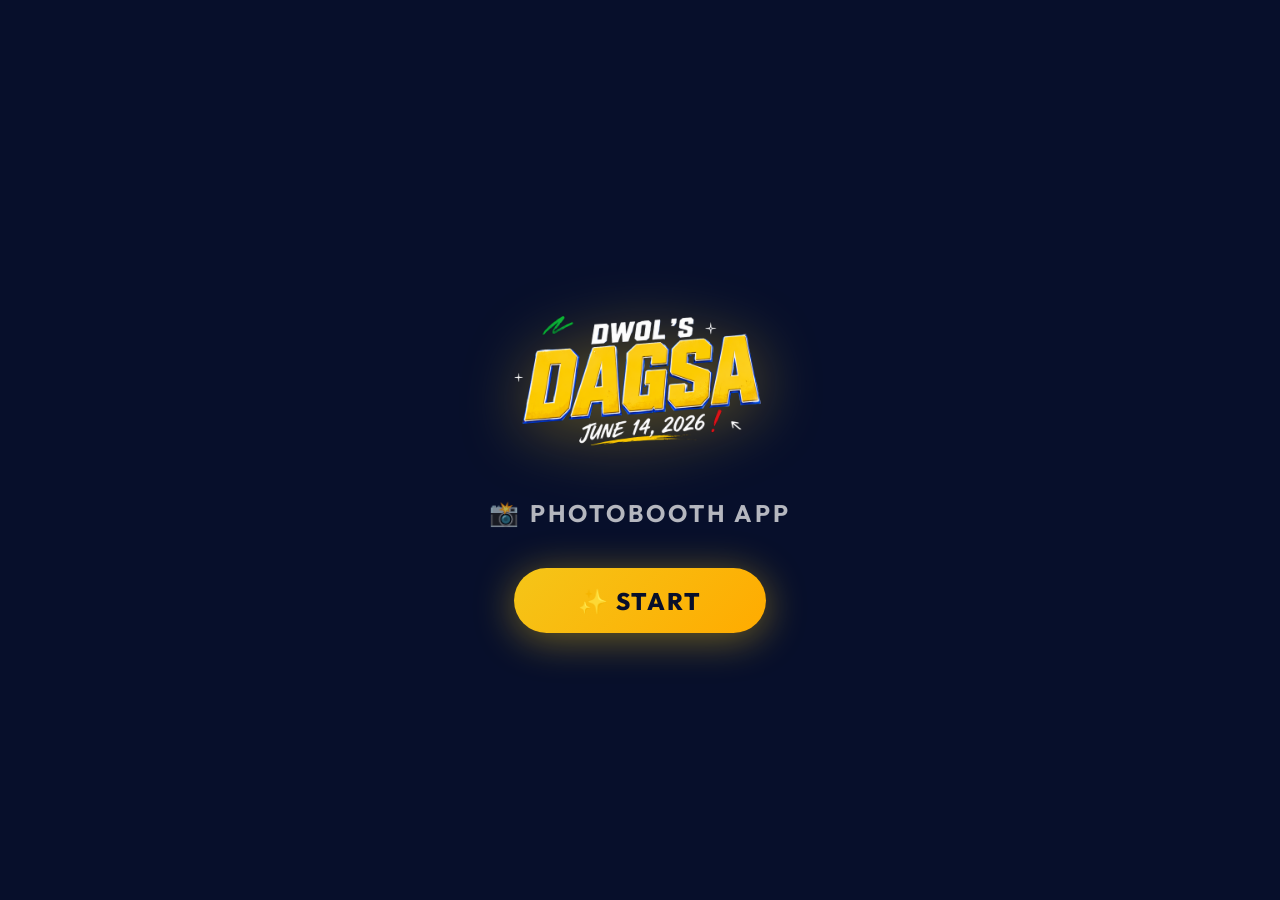
==== photobooth.html @ e31fb782 "Initial commit: DAGSA 2026 website + photobooth app" ====
<!DOCTYPE html>
<html lang="en">
<head>
  <meta charset="UTF-8" />
  <meta name="viewport" content="width=device-width, initial-scale=1.0, user-scalable=no" />
  <title>DAGSA Photobooth — DWOL's DAGSA 2026</title>
  <meta name="description" content="DAGSA Photobooth App — Capture your DAGSA 2026 memories!" />
  <link rel="preconnect" href="https://fonts.googleapis.com" />
  <link rel="preconnect" href="https://fonts.gstatic.com" crossorigin />
  <link href="https://fonts.googleapis.com/css2?family=Outfit:wght@400;600;700;800;900&family=Inter:wght@400;500;600&display=swap" rel="stylesheet" />
  <style>
    /* ==================== RESET & BASE ==================== */
    *, *::before, *::after { box-sizing: border-box; margin: 0; padding: 0; }

    :root {
      --navy:    #070f2b;
      --blue:    #1340c4;
      --gold:    #f5c518;
      --red:     #e63946;
      --green:   #22c55e;
      --white:   #ffffff;
      --glass:   rgba(255,255,255,0.08);
      --glass-border: rgba(255,255,255,0.15);
    }

    html, body {
      width: 100%; height: 100%;
      overflow: hidden;
      font-family: 'Outfit', sans-serif;
      background: var(--navy);
      color: var(--white);
      touch-action: manipulation;
    }

    /* ==================== SCREENS ==================== */
    .screen {
      position: fixed;
      inset: 0;
      display: flex;
      flex-direction: column;
      align-items: center;
      justify-content: center;
      padding: 2rem;
      opacity: 0;
      pointer-events: none;
      transform: scale(0.96);
      transition: opacity 0.45s cubic-bezier(.4,0,.2,1), transform 0.45s cubic-bezier(.4,0,.2,1);
      z-index: 1;
      background: var(--navy);
      overflow: hidden;
    }
    .screen.active {
      opacity: 1;
      pointer-events: all;
      transform: scale(1);
      z-index: 2;
    }

    /* ==================== PARTICLE BG ==================== */
    .bg-particles {
      position: absolute;
      inset: 0;
      overflow: hidden;
      pointer-events: none;
      z-index: 0;
    }
    .particle {
      position: absolute;
      border-radius: 50%;
      opacity: 0.18;
      animation: drift linear infinite;
    }
    @keyframes drift {
      0%   { transform: translateY(110vh) scale(0.8); opacity: 0; }
      10%  { opacity: 0.18; }
      90%  { opacity: 0.18; }
      100% { transform: translateY(-10vh) scale(1.1); opacity: 0; }
    }

    /* ==================== SCREEN CONTENT WRAPPER ==================== */
    .screen-inner {
      position: relative;
      z-index: 1;
      display: flex;
      flex-direction: column;
      align-items: center;
      justify-content: center;
      width: 100%;
      max-width: 700px;
      text-align: center;
    }

    /* ==================== LOGO ==================== */
    .logo-img {
      width: clamp(220px, 55vw, 400px);
      filter: drop-shadow(0 8px 32px rgba(245,197,24,0.4));
      animation: float-logo 4s ease-in-out infinite;
    }
    @keyframes float-logo {
      0%, 100% { transform: translateY(0); }
      50%       { transform: translateY(-12px); }
    }

    /* ==================== TITLES ==================== */
    .screen-label {
      font-size: clamp(0.65rem, 1.5vw, 0.85rem);
      font-weight: 700;
      letter-spacing: 0.2em;
      color: var(--gold);
      text-transform: uppercase;
      margin-bottom: 0.5rem;
    }
    .screen-title {
      font-size: clamp(1.6rem, 5vw, 2.8rem);
      font-weight: 900;
      line-height: 1.1;
      margin-bottom: 0.5rem;
    }
    .screen-sub {
      font-size: clamp(0.9rem, 2vw, 1.1rem);
      color: rgba(255,255,255,0.6);
      margin-bottom: 2rem;
      max-width: 500px;
    }

    /* ==================== BUTTONS ==================== */
    .btn {
      display: inline-flex;
      align-items: center;
      justify-content: center;
      gap: 0.5rem;
      border: none;
      border-radius: 999px;
      cursor: pointer;
      font-family: 'Outfit', sans-serif;
      font-weight: 800;
      text-transform: uppercase;
      letter-spacing: 0.08em;
      transition: transform 0.18s, box-shadow 0.18s, filter 0.18s;
      user-select: none;
    }
    .btn:active { transform: scale(0.94); }

    .btn-primary {
      background: linear-gradient(135deg, var(--gold), #ffab00);
      color: var(--navy);
      font-size: clamp(1.1rem, 3vw, 1.5rem);
      padding: clamp(0.9rem, 2.5vw, 1.1rem) clamp(2.5rem, 7vw, 4rem);
      box-shadow: 0 6px 40px rgba(245,197,24,0.45);
    }
    .btn-primary:hover { filter: brightness(1.1); transform: scale(1.04); }

    .btn-secondary {
      background: var(--glass);
      border: 2px solid var(--glass-border);
      color: var(--white);
      font-size: clamp(0.95rem, 2.5vw, 1.2rem);
      padding: clamp(0.7rem, 2vw, 0.95rem) clamp(1.8rem, 5vw, 3rem);
      backdrop-filter: blur(12px);
    }
    .btn-secondary:hover { background: rgba(255,255,255,0.14); }

    .btn-danger {
      background: linear-gradient(135deg, var(--red), #b91c1c);
      color: var(--white);
      font-size: clamp(0.95rem, 2.5vw, 1.2rem);
      padding: clamp(0.7rem, 2vw, 0.95rem) clamp(1.8rem, 5vw, 3rem);
      box-shadow: 0 4px 24px rgba(230,57,70,0.35);
    }
    .btn-success {
      background: linear-gradient(135deg, var(--green), #15803d);
      color: var(--white);
      font-size: clamp(0.95rem, 2.5vw, 1.2rem);
      padding: clamp(0.7rem, 2vw, 0.95rem) clamp(1.8rem, 5vw, 3rem);
      box-shadow: 0 4px 24px rgba(34,197,94,0.35);
    }

    .btn-row {
      display: flex;
      gap: 1rem;
      flex-wrap: wrap;
      justify-content: center;
      width: 100%;
    }

    /* ==================== SCREEN: WELCOME ==================== */
    #screen-welcome .app-title {
      font-size: clamp(1rem, 3vw, 1.5rem);
      font-weight: 700;
      color: rgba(255,255,255,0.7);
      letter-spacing: 0.12em;
      margin-top: 0.4rem;
      margin-bottom: 2.5rem;
      text-transform: uppercase;
    }

    /* ==================== SCREEN: SELECT LAYOUT ==================== */
    .layout-card {
      background: var(--glass);
      border: 2px solid var(--glass-border);
      border-radius: 20px;
      padding: 1.5rem;
      backdrop-filter: blur(16px);
      cursor: pointer;
      transition: border-color 0.2s, transform 0.2s, box-shadow 0.2s;
      display: flex;
      flex-direction: column;
      align-items: center;
      gap: 0.75rem;
      min-width: 160px;
    }
    .layout-card:hover, .layout-card.selected {
      border-color: var(--gold);
      box-shadow: 0 0 0 3px rgba(245,197,24,0.25), 0 8px 32px rgba(245,197,24,0.2);
      transform: scale(1.03);
    }
    .layout-card.selected { background: rgba(245,197,24,0.1); }
    .layout-preview {
      width: 80px;
      border-radius: 8px;
      box-shadow: 0 4px 16px rgba(0,0,0,0.4);
    }
    .layout-name {
      font-size: 0.9rem;
      font-weight: 700;
      color: var(--gold);
      letter-spacing: 0.05em;
    }
    .layout-check {
      width: 28px; height: 28px;
      border-radius: 50%;
      background: var(--gold);
      color: var(--navy);
      font-size: 1rem;
      display: flex;
      align-items: center;
      justify-content: center;
      font-weight: 900;
      opacity: 0;
      transform: scale(0.5);
      transition: opacity 0.2s, transform 0.2s;
    }
    .layout-card.selected .layout-check { opacity: 1; transform: scale(1); }

    /* ==================== SCREEN: SELECT COUNTDOWN ==================== */
    .countdown-options {
      display: flex;
      gap: 1.2rem;
      flex-wrap: wrap;
      justify-content: center;
      margin-bottom: 2.5rem;
    }
    .countdown-btn {
      width: clamp(90px, 20vw, 130px);
      height: clamp(90px, 20vw, 130px);
      border-radius: 20px;
      background: var(--glass);
      border: 2px solid var(--glass-border);
      color: var(--white);
      font-family: 'Outfit', sans-serif;
      font-size: clamp(1.8rem, 5vw, 2.8rem);
      font-weight: 900;
      cursor: pointer;
      display: flex;
      flex-direction: column;
      align-items: center;
      justify-content: center;
      gap: 0.15rem;
      transition: border-color 0.2s, transform 0.2s, box-shadow 0.2s, background 0.2s;
      backdrop-filter: blur(12px);
    }
    .countdown-btn span.secs-label {
      font-size: clamp(0.55rem, 1.5vw, 0.75rem);
      font-weight: 600;
      letter-spacing: 0.1em;
      color: rgba(255,255,255,0.5);
      text-transform: uppercase;
    }
    .countdown-btn:hover, .countdown-btn.selected {
      border-color: var(--gold);
      background: rgba(245,197,24,0.12);
      box-shadow: 0 0 0 3px rgba(245,197,24,0.2);
      transform: scale(1.07);
      color: var(--gold);
    }
    .countdown-btn.selected span.secs-label { color: rgba(245,197,24,0.7); }

    /* ==================== SCREEN: TAKE PHOTOS ==================== */
    #screen-camera {
      padding: 1rem;
      background: #000;
    }
    .camera-wrap {
      position: relative;
      width: 100%;
      max-width: 600px;
      aspect-ratio: 3 / 4;
      border-radius: 24px;
      overflow: hidden;
      background: #111;
      box-shadow: 0 8px 60px rgba(0,0,0,0.8);
      border: 3px solid rgba(255,255,255,0.08);
      flex-shrink: 0;
    }
    #camera-video {
      width: 100%;
      height: 100%;
      object-fit: cover;
      transform: scaleX(-1); /* mirror front cam */
      display: block;
    }

    /* Countdown overlay */
    .countdown-overlay {
      position: absolute;
      inset: 0;
      display: flex;
      flex-direction: column;
      align-items: center;
      justify-content: center;
      background: rgba(0,0,0,0.45);
      z-index: 5;
      pointer-events: none;
    }
    .countdown-number {
      font-size: clamp(5rem, 18vw, 10rem);
      font-weight: 900;
      color: var(--white);
      text-shadow: 0 0 40px rgba(245,197,24,0.9), 0 4px 20px rgba(0,0,0,0.8);
      animation: countdown-pop 0.4s cubic-bezier(.4,0,.2,1);
      line-height: 1;
    }
    @keyframes countdown-pop {
      0%  { transform: scale(1.5); opacity: 0; }
      50% { opacity: 1; }
      100%{ transform: scale(1); }
    }
    .countdown-msg {
      font-size: clamp(0.9rem, 2.5vw, 1.2rem);
      font-weight: 700;
      color: var(--gold);
      letter-spacing: 0.12em;
      text-transform: uppercase;
      margin-top: 0.5rem;
      text-shadow: 0 2px 8px rgba(0,0,0,0.6);
    }

    /* Flash effect */
    .camera-flash {
      position: absolute;
      inset: 0;
      background: white;
      opacity: 0;
      z-index: 10;
      pointer-events: none;
      transition: opacity 0.08s;
    }
    .camera-flash.flash-on { opacity: 1; }

    /* Photo strip progress dots */
    .photo-progress {
      display: flex;
      gap: 0.8rem;
      margin-top: 1rem;
      justify-content: center;
    }
    .photo-dot {
      width: 44px; height: 44px;
      border-radius: 10px;
      border: 2px dashed rgba(255,255,255,0.25);
      overflow: hidden;
      background: rgba(255,255,255,0.05);
      transition: border-color 0.3s;
      flex-shrink: 0;
    }
    .photo-dot.taken {
      border-color: var(--gold);
      border-style: solid;
      box-shadow: 0 0 12px rgba(245,197,24,0.4);
    }
    .photo-dot img { width: 100%; height: 100%; object-fit: cover; display: block; }

    .camera-status {
      font-size: clamp(0.85rem, 2vw, 1rem);
      font-weight: 600;
      color: rgba(255,255,255,0.7);
      margin-top: 0.75rem;
      letter-spacing: 0.05em;
      min-height: 1.5em;
    }

    /* ==================== SCREEN: CHECK PHOTOS ==================== */
    .check-layout {
      display: flex;
      align-items: center;
      justify-content: center;
      gap: 2rem;
      width: 100%;
      max-width: 900px;
    }
    .photostrip-preview-wrap {
      flex-shrink: 0;
      position: relative;
    }
    .photostrip-preview {
      height: clamp(320px, 65vh, 520px);
      border-radius: 16px;
      box-shadow: 0 12px 60px rgba(0,0,0,0.7);
      display: block;
    }
    #canvas-composite {
      display: none;
    }

    .check-actions {
      display: flex;
      flex-direction: column;
      align-items: center;
      gap: 1.2rem;
      min-width: 180px;
    }
    .check-label {
      font-size: clamp(1rem, 2.5vw, 1.3rem);
      font-weight: 800;
      letter-spacing: 0.06em;
    }
    .check-sublabel {
      font-size: clamp(0.75rem, 1.8vw, 0.9rem);
      color: rgba(255,255,255,0.5);
      text-align: center;
    }

    /* ==================== SCREEN: THANK YOU ==================== */
    .thankyou-icon {
      font-size: clamp(3rem, 10vw, 5.5rem);
      animation: heartbeat 1.4s ease-in-out infinite;
      margin-bottom: 0.5rem;
    }
    @keyframes heartbeat {
      0%, 100% { transform: scale(1); }
      14%       { transform: scale(1.15); }
      28%       { transform: scale(1); }
      42%       { transform: scale(1.1); }
      56%       { transform: scale(1); }
    }
    .countdown-bar {
      width: 200px;
      height: 6px;
      background: rgba(255,255,255,0.15);
      border-radius: 99px;
      overflow: hidden;
      margin-top: 1.5rem;
    }
    .countdown-bar-fill {
      height: 100%;
      background: var(--gold);
      border-radius: 99px;
      transition: width linear;
    }
    .return-note {
      font-size: clamp(0.75rem, 1.8vw, 0.9rem);
      color: rgba(255,255,255,0.4);
      margin-top: 0.5rem;
    }

    /* ==================== GLASSMORPHIC CARD ==================== */
    .glass-card {
      background: rgba(255,255,255,0.06);
      border: 1px solid var(--glass-border);
      border-radius: 24px;
      padding: clamp(1.5rem, 4vw, 2.5rem);
      backdrop-filter: blur(20px);
      box-shadow: 0 8px 40px rgba(0,0,0,0.4);
      width: 100%;
      max-width: 540px;
    }

    /* ==================== DECORATIVE LINES ==================== */
    .deco-line {
      width: 60px; height: 3px;
      background: linear-gradient(90deg, var(--gold), transparent);
      border-radius: 2px;
      margin: 0.5rem auto 1.5rem;
    }

    /* ==================== RESPONSIVE ==================== */
    @media (max-width: 600px) {
      .check-layout { flex-direction: column; gap: 1.2rem; }
      .check-actions { flex-direction: row; flex-wrap: wrap; min-width: unset; }
      .photostrip-preview { height: clamp(260px, 55vh, 380px); }
    }
  </style>
</head>
<body>

<!-- ======================================================
     PARTICLES BACKGROUND
====================================================== -->
<div class="bg-particles" id="bg-particles"></div>

<!-- ======================================================
     SCREEN 1: WELCOME
====================================================== -->
<section class="screen active" id="screen-welcome">
  <div class="screen-inner">
    <img src="ASSETS/15.png" alt="DWOL's DAGSA June 14, 2026" class="logo-img" />
    <p class="app-title">📸 Photobooth App</p>
    <button class="btn btn-primary" id="btn-start" onclick="goTo('screen-layout')">
      ✨ START
    </button>
  </div>
</section>

<!-- ======================================================
     SCREEN 2: SELECT LAYOUT
====================================================== -->
<section class="screen" id="screen-layout">
  <div class="screen-inner">
    <div class="screen-label">Step 1 of 3</div>
    <h1 class="screen-title">Select Layout</h1>
    <div class="deco-line"></div>
    <div style="display:flex; gap:1.5rem; flex-wrap:wrap; justify-content:center; margin-bottom:2.5rem;">
      <div class="layout-card selected" id="layout-card-1" onclick="selectLayout(1)">
        <img class="layout-preview" src="FOR PHOTOSHOOT/Dagsa June 2026 Photobooth Photostrip.png" alt="DAGSA Photostrip" />
        <div class="layout-name">DAGSA Photostrip</div>
        <div class="layout-check">✓</div>
      </div>
    </div>
    <button class="btn btn-primary" onclick="goTo('screen-countdown')">Continue →</button>
  </div>
</section>

<!-- ======================================================
     SCREEN 3: SELECT COUNTDOWN DURATION
====================================================== -->
<section class="screen" id="screen-countdown">
  <div class="screen-inner">
    <div class="screen-label">Step 2 of 3</div>
    <h1 class="screen-title">Choose Countdown</h1>
    <div class="deco-line"></div>
    <p class="screen-sub">How many seconds before each shot?</p>
    <div class="countdown-options">
      <button class="countdown-btn" id="cd-3" onclick="selectCountdown(3)">
        3 <span class="secs-label">secs</span>
      </button>
      <button class="countdown-btn selected" id="cd-5" onclick="selectCountdown(5)">
        5 <span class="secs-label">secs</span>
      </button>
      <button class="countdown-btn" id="cd-10" onclick="selectCountdown(10)">
        10 <span class="secs-label">secs</span>
      </button>
    </div>
    <div class="btn-row">
      <button class="btn btn-secondary" onclick="goTo('screen-layout')">← Back</button>
      <button class="btn btn-primary" onclick="startCamera()">📷 Ready!</button>
    </div>
  </div>
</section>

<!-- ======================================================
     SCREEN 4: TAKE PHOTOS
====================================================== -->
<section class="screen" id="screen-camera">
  <div style="position:relative; z-index:1; display:flex; flex-direction:column; align-items:center; width:100%; max-width:600px;">
    <div class="camera-wrap">
      <video id="camera-video" autoplay playsinline muted></video>
      <!-- Countdown overlay (hidden initially) -->
      <div class="countdown-overlay" id="countdown-overlay" style="display:none;">
        <div class="countdown-number" id="countdown-number">3</div>
        <div class="countdown-msg" id="countdown-msg">Get ready!</div>
      </div>
      <!-- Flash -->
      <div class="camera-flash" id="camera-flash"></div>
    </div>

    <!-- Captured photo dots -->
    <div class="photo-progress">
      <div class="photo-dot" id="dot-1"></div>
      <div class="photo-dot" id="dot-2"></div>
      <div class="photo-dot" id="dot-3"></div>
    </div>
    <div class="camera-status" id="camera-status">Getting ready…</div>
  </div>
</section>

<!-- ======================================================
     SCREEN 5: CHECK PHOTOS
====================================================== -->
<section class="screen" id="screen-check">
  <div class="screen-inner" style="max-width:900px;">
    <div class="screen-label">Almost there!</div>
    <h1 class="screen-title">Your Photostrip</h1>
    <div class="deco-line"></div>

    <div class="check-layout">
      <div class="photostrip-preview-wrap">
        <!-- The final composited image is shown here -->
        <img id="photostrip-result" class="photostrip-preview" alt="Your DAGSA Photostrip" src="" />
      </div>
      <div class="check-actions">
        <div>
          <div class="check-label">Looks good?</div>
          <div class="check-sublabel">Download or retake your photos.</div>
        </div>
        <button class="btn btn-success" id="btn-confirm" onclick="confirmPhotos()">
          ✅ Download &amp; Confirm
        </button>
        <button class="btn btn-danger" id="btn-retake" onclick="retakePhotos()">
          🔄 Retake
        </button>
        <button class="btn btn-secondary" onclick="goTo('screen-countdown')">
          ← Settings
        </button>
      </div>
    </div>
  </div>
  <!-- Hidden canvas for compositing -->
  <canvas id="canvas-composite"></canvas>
</section>

<!-- ======================================================
     SCREEN 6: THANK YOU
====================================================== -->
<section class="screen" id="screen-thankyou">
  <div class="screen-inner">
    <div class="thankyou-icon">💛</div>
    <div class="screen-label">All done!</div>
    <h1 class="screen-title">Thank You!</h1>
    <div class="deco-line"></div>
    <p class="screen-sub">
      Your DAGSA photostrip has been saved.<br />
      God bless you &amp; see you next time! 🙌
    </p>
    <img src="ASSETS/14.png" alt="DWOL's DAGSA" style="width:clamp(140px,35vw,240px); opacity:0.85; margin-bottom:1.5rem;" />
    <div class="countdown-bar">
      <div class="countdown-bar-fill" id="return-bar" style="width:100%;"></div>
    </div>
    <p class="return-note">Returning to start in <span id="return-seconds">5</span> seconds…</p>
  </div>
</section>

<!-- Hidden capture canvas (never shown) -->
<canvas id="canvas-capture" style="display:none;"></canvas>

<script>
/* ============================================================
   STATE
============================================================ */
let selectedCountdown = 5;
let capturedPhotos    = []; // array of ImageData/dataURLs from webcam
let stream            = null;
let photoSequenceRunning = false;

/* ============================================================
   PARTICLES
============================================================ */
(function spawnParticles() {
  const container = document.getElementById('bg-particles');
  const colors = ['#f5c518','#1340c4','#e63946','#22c55e','#ffffff'];
  for (let i = 0; i < 22; i++) {
    const p = document.createElement('div');
    p.className = 'particle';
    const size = 8 + Math.random() * 24;
    p.style.cssText = `
      width:${size}px; height:${size}px;
      left:${Math.random()*100}%;
      background:${colors[Math.floor(Math.random()*colors.length)]};
      animation-duration:${8+Math.random()*14}s;
      animation-delay:-${Math.random()*14}s;
    `;
    container.appendChild(p);
  }
})();

/* ============================================================
   NAVIGATION
============================================================ */
function goTo(screenId) {
  document.querySelectorAll('.screen').forEach(s => s.classList.remove('active'));
  document.getElementById(screenId).classList.add('active');
}

/* ============================================================
   SCREEN 2: LAYOUT SELECTION
============================================================ */
function selectLayout(id) {
  document.querySelectorAll('.layout-card').forEach(c => c.classList.remove('selected'));
  document.getElementById('layout-card-' + id).classList.add('selected');
}

/* ============================================================
   SCREEN 3: COUNTDOWN SELECTION
============================================================ */
function selectCountdown(secs) {
  selectedCountdown = secs;
  document.querySelectorAll('.countdown-btn').forEach(b => b.classList.remove('selected'));
  document.getElementById('cd-' + secs).classList.add('selected');
}

/* ============================================================
   SCREEN 4: CAMERA
============================================================ */
async function startCamera() {
  goTo('screen-camera');
  capturedPhotos = [];
  resetDots();
  document.getElementById('camera-status').textContent = 'Starting camera…';

  try {
    // Stop existing stream
    if (stream) { stream.getTracks().forEach(t => t.stop()); }

    stream = await navigator.mediaDevices.getUserMedia({
      video: { facingMode: 'user', width: { ideal: 1280 }, height: { ideal: 960 } },
      audio: false
    });

    const video = document.getElementById('camera-video');
    video.srcObject = stream;
    await video.play();

    // Give camera a moment to warm up
    setTimeout(() => {
      document.getElementById('camera-status').textContent = 'Camera ready! Starting photo sequence…';
      setTimeout(() => runPhotoSequence(), 1200);
    }, 800);

  } catch (err) {
    console.error('Camera error:', err);
    document.getElementById('camera-status').textContent = '⚠️ Camera not accessible. Please allow camera access.';
  }
}

function resetDots() {
  for (let i = 1; i <= 3; i++) {
    const dot = document.getElementById('dot-' + i);
    dot.classList.remove('taken');
    dot.innerHTML = '';
  }
}

async function runPhotoSequence() {
  if (photoSequenceRunning) return;
  photoSequenceRunning = true;

  const msgs = ['Strike a pose! 🕺', 'Looking good! 😄', 'Last one! Give it all! 🔥'];

  for (let photoIdx = 0; photoIdx < 3; photoIdx++) {
    // Countdown
    await doCountdown(selectedCountdown, msgs[photoIdx]);
    // Take the photo
    capturePhoto(photoIdx);
    await delay(600); // pause after flash before next round
  }

  photoSequenceRunning = false;
  stopCamera();
  buildComposite();
}

async function doCountdown(secs, msg) {
  const overlay = document.getElementById('countdown-overlay');
  const numEl   = document.getElementById('countdown-number');
  const msgEl   = document.getElementById('countdown-msg');

  overlay.style.display = 'flex';
  msgEl.textContent = msg;

  for (let i = secs; i >= 1; i--) {
    numEl.textContent = i;
    // Trigger re-animation
    numEl.style.animation = 'none';
    numEl.offsetHeight; // reflow
    numEl.style.animation = '';
    await delay(1000);
  }

  overlay.style.display = 'none';
}

function capturePhoto(index) {
  const video  = document.getElementById('camera-video');
  const canvas = document.getElementById('canvas-capture');
  const ctx    = canvas.getContext('2d');

  canvas.width  = video.videoWidth  || 640;
  canvas.height = video.videoHeight || 480;

  // Mirror to match preview
  ctx.save();
  ctx.translate(canvas.width, 0);
  ctx.scale(-1, 1);
  ctx.drawImage(video, 0, 0, canvas.width, canvas.height);
  ctx.restore();

  const dataURL = canvas.toDataURL('image/jpeg', 0.92);
  capturedPhotos[index] = dataURL;

  // Flash effect
  const flash = document.getElementById('camera-flash');
  flash.classList.add('flash-on');
  setTimeout(() => flash.classList.remove('flash-on'), 200);

  // Update dot thumbnail
  const dot = document.getElementById('dot-' + (index + 1));
  dot.classList.add('taken');
  const img = document.createElement('img');
  img.src = dataURL;
  dot.appendChild(img);

  // Status update
  const statusTexts = ['Photo 1 ✅', 'Photos 1–2 ✅', '3 photos done! ✅'];
  document.getElementById('camera-status').textContent = statusTexts[index];
}

function stopCamera() {
  if (stream) {
    stream.getTracks().forEach(t => t.stop());
    stream = null;
  }
}

function delay(ms) { return new Promise(r => setTimeout(r, ms)); }

/* ============================================================
   SCREEN 5: COMPOSITE BUILDER
============================================================ */
/*
  The photostrip template is 542 × 1479 px (approx).
  The 3 white boxes sit at approximately:
    Slot 1: y ≈ 310,  x ≈ 40,  w ≈ 462,  h ≈ 292
    Slot 2: y ≈ 658,  x ≈ 40,  w ≈ 462,  h ≈ 292
    Slot 3: y ≈ 1004, x ≈ 40,  w ≈ 462,  h ≈ 350
  These values are calibrated to the actual template image.
*/

const TEMPLATE_SRC = 'FOR%20PHOTOSHOOT/Dagsa%20June%202026%20Photobooth%20Photostrip.png';

// Slot positions relative to the template (fraction of template dimensions)
// We use percentage-based coords so it scales correctly
// Template original: ~542w × ~1479h
const SLOTS = [
  { xPct: 0.053, yPct: 0.196, wPct: 0.888, hPct: 0.205 }, // slot 1
  { xPct: 0.053, yPct: 0.423, wPct: 0.888, hPct: 0.205 }, // slot 2
  { xPct: 0.053, yPct: 0.649, wPct: 0.888, hPct: 0.246 }, // slot 3
];

async function buildComposite() {
  const canvas = document.getElementById('canvas-composite');
  const ctx    = canvas.getContext('2d');

  // Use fetch → Blob URL to avoid tainted-canvas restrictions
  // (works both locally via file:// and when hosted on GitHub Pages)
  let templateBlobUrl;
  try {
    const resp = await fetch(TEMPLATE_SRC);
    if (!resp.ok) throw new Error('HTTP ' + resp.status);
    const blob = await resp.blob();
    templateBlobUrl = URL.createObjectURL(blob);
  } catch (err) {
    console.error('Failed to fetch template:', err);
    alert('Could not load the photostrip template.\n\nMake sure the file exists at:\n"FOR PHOTOSHOOT/Dagsa June 2026 Photobooth Photostrip.png"\n\nIf you are running from a local file, please use a local server (e.g. GitHub Pages, VS Code Live Server).');
    return;
  }

  const template = new Image();
  template.onload = function() {
    const TW = template.naturalWidth;
    const TH = template.naturalHeight;

    canvas.width  = TW;
    canvas.height = TH;

    // 1. Draw the template (frame)
    ctx.drawImage(template, 0, 0, TW, TH);
    URL.revokeObjectURL(templateBlobUrl); // free memory

    // 2. Draw each captured photo into its slot
    let loadedCount = 0;
    capturedPhotos.forEach((src, i) => {
      const img = new Image();
      img.onload = function() {
        const s = SLOTS[i];
        const sx = Math.round(s.xPct * TW);
        const sy = Math.round(s.yPct * TH);
        const sw = Math.round(s.wPct * TW);
        const sh = Math.round(s.hPct * TH);

        // Cover-fit the photo into the slot
        const imgAspect  = img.naturalWidth / img.naturalHeight;
        const slotAspect = sw / sh;
        let drawW, drawH, drawX, drawY;
        if (imgAspect > slotAspect) {
          drawH = sh;
          drawW = sh * imgAspect;
          drawX = sx + (sw - drawW) / 2;
          drawY = sy;
        } else {
          drawW = sw;
          drawH = sw / imgAspect;
          drawX = sx;
          drawY = sy + (sh - drawH) / 2;
        }

        ctx.save();
        // Clip to slot bounds so photo doesn't overflow
        ctx.beginPath();
        ctx.rect(sx, sy, sw, sh);
        ctx.clip();
        ctx.drawImage(img, drawX, drawY, drawW, drawH);
        ctx.restore();

        loadedCount++;
        if (loadedCount === capturedPhotos.length) {
          // All photos composited — show result
          showCompositeResult(canvas);
        }
      };
      img.src = src;
    });
  };

  template.onerror = function() {
    console.error('Failed to render template image.');
    alert('Template image failed to render. Please try again.');
  };

  template.src = templateBlobUrl;
}

function showCompositeResult(canvas) {
  const resultImg = document.getElementById('photostrip-result');
  resultImg.src = canvas.toDataURL('image/png');
  goTo('screen-check');
}

/* ============================================================
   SCREEN 5 ACTIONS
============================================================ */
function confirmPhotos() {
  // Trigger download of the composited photostrip
  const canvas = document.getElementById('canvas-composite');
  const link   = document.createElement('a');
  const now    = new Date();
  const ts     = `${now.getFullYear()}${String(now.getMonth()+1).padStart(2,'0')}${String(now.getDate()).padStart(2,'0')}_${String(now.getHours()).padStart(2,'0')}${String(now.getMinutes()).padStart(2,'0')}${String(now.getSeconds()).padStart(2,'0')}`;
  link.download = `DAGSA2026_Photostrip_${ts}.png`;
  link.href     = canvas.toDataURL('image/png');
  link.click();

  // Go to thank you screen
  goTo('screen-thankyou');
  startThankYouCountdown();
}

function retakePhotos() {
  capturedPhotos = [];
  startCamera();
}

/* ============================================================
   SCREEN 6: THANK YOU COUNTDOWN
============================================================ */
function startThankYouCountdown() {
  const bar     = document.getElementById('return-bar');
  const secEl   = document.getElementById('return-seconds');
  let secs      = 5;
  let elapsed   = 0;
  const total   = secs * 1000;
  const interval = 50; // ms

  bar.style.transition = 'none';
  bar.style.width = '100%';

  setTimeout(() => {
    bar.style.transition = `width ${total}ms linear`;
    bar.style.width = '0%';
  }, 50);

  secEl.textContent = secs;
  const tick = setInterval(() => {
    elapsed += interval;
    const remaining = Math.ceil((total - elapsed) / 1000);
    if (remaining !== parseInt(secEl.textContent)) {
      secEl.textContent = remaining;
    }
    if (elapsed >= total) {
      clearInterval(tick);
      resetApp();
    }
  }, interval);
}

function resetApp() {
  capturedPhotos = [];
  photoSequenceRunning = false;
  stopCamera();
  resetDots();
  document.getElementById('camera-status').textContent = 'Getting ready…';
  goTo('screen-welcome');
}
</script>
</body>
</html>
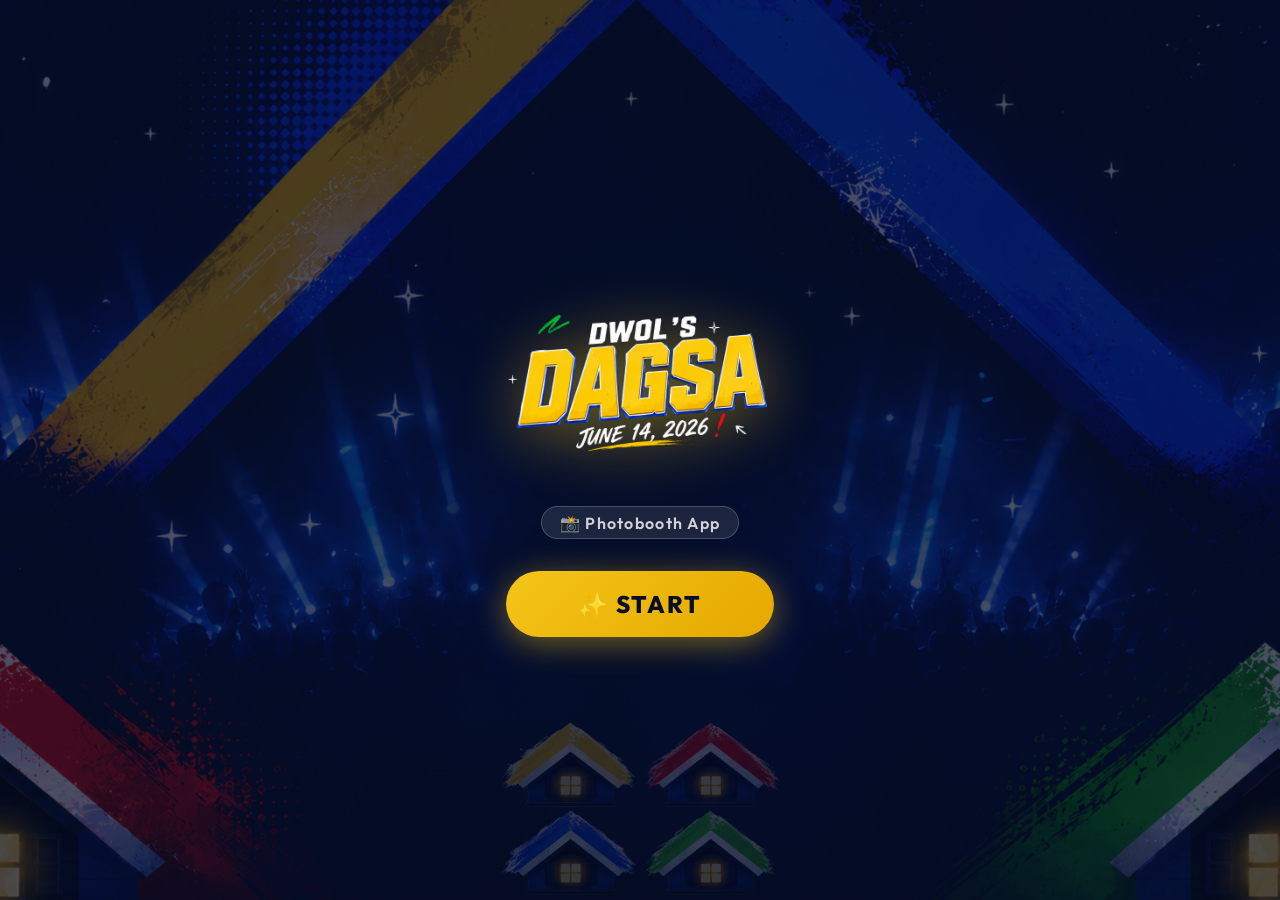
==== commit 20782bb6: "Fix: photo layering under template, auto-detect white slots, DAGSA assets for UI, 613x423 photo size" ====
--- a/photobooth.html
+++ b/photobooth.html
@@ -7,20 +7,18 @@
   <meta name="description" content="DAGSA Photobooth App — Capture your DAGSA 2026 memories!" />
   <link rel="preconnect" href="https://fonts.googleapis.com" />
   <link rel="preconnect" href="https://fonts.gstatic.com" crossorigin />
-  <link href="https://fonts.googleapis.com/css2?family=Outfit:wght@400;600;700;800;900&family=Inter:wght@400;500;600&display=swap" rel="stylesheet" />
+  <link href="https://fonts.googleapis.com/css2?family=Outfit:wght@400;600;700;800;900&display=swap" rel="stylesheet" />
   <style>
-    /* ==================== RESET & BASE ==================== */
+    /* ===================== RESET ===================== */
     *, *::before, *::after { box-sizing: border-box; margin: 0; padding: 0; }
 
     :root {
-      --navy:    #070f2b;
-      --blue:    #1340c4;
-      --gold:    #f5c518;
-      --red:     #e63946;
-      --green:   #22c55e;
-      --white:   #ffffff;
-      --glass:   rgba(255,255,255,0.08);
-      --glass-border: rgba(255,255,255,0.15);
+      --navy:  #060e28;
+      --gold:  #f5c518;
+      --red:   #e63946;
+      --green: #22c55e;
+      --blue:  #1340c4;
+      --white: #ffffff;
     }
 
     html, body {
@@ -32,925 +30,677 @@
       touch-action: manipulation;
     }
 
-    /* ==================== SCREENS ==================== */
+    /* ===================== SCREENS ===================== */
     .screen {
-      position: fixed;
-      inset: 0;
-      display: flex;
-      flex-direction: column;
-      align-items: center;
-      justify-content: center;
-      padding: 2rem;
-      opacity: 0;
-      pointer-events: none;
-      transform: scale(0.96);
-      transition: opacity 0.45s cubic-bezier(.4,0,.2,1), transform 0.45s cubic-bezier(.4,0,.2,1);
+      position: fixed; inset: 0;
+      display: flex; flex-direction: column;
+      align-items: center; justify-content: center;
+      padding: 1.5rem;
+      opacity: 0; pointer-events: none;
+      transform: scale(0.97);
+      transition: opacity 0.4s ease, transform 0.4s ease;
       z-index: 1;
-      background: var(--navy);
       overflow: hidden;
     }
-    .screen.active {
-      opacity: 1;
-      pointer-events: all;
-      transform: scale(1);
-      z-index: 2;
-    }
-
-    /* ==================== PARTICLE BG ==================== */
-    .bg-particles {
-      position: absolute;
-      inset: 0;
-      overflow: hidden;
-      pointer-events: none;
+    .screen.active { opacity: 1; pointer-events: all; transform: scale(1); z-index: 2; }
+
+    /* Shared BG layer */
+    .screen-bg {
+      position: absolute; inset: 0;
+      background-image: url('ASSETS/BACKGROUND 2.png');
+      background-size: cover;
+      background-position: center;
       z-index: 0;
     }
-    .particle {
-      position: absolute;
-      border-radius: 50%;
-      opacity: 0.18;
-      animation: drift linear infinite;
-    }
-    @keyframes drift {
-      0%   { transform: translateY(110vh) scale(0.8); opacity: 0; }
-      10%  { opacity: 0.18; }
-      90%  { opacity: 0.18; }
-      100% { transform: translateY(-10vh) scale(1.1); opacity: 0; }
-    }
-
-    /* ==================== SCREEN CONTENT WRAPPER ==================== */
+    .screen-bg::after {
+      content: '';
+      position: absolute; inset: 0;
+      background: rgba(6, 14, 40, 0.72);
+    }
+
     .screen-inner {
-      position: relative;
-      z-index: 1;
-      display: flex;
-      flex-direction: column;
-      align-items: center;
-      justify-content: center;
-      width: 100%;
-      max-width: 700px;
+      position: relative; z-index: 1;
+      display: flex; flex-direction: column;
+      align-items: center; justify-content: center;
+      width: 100%; max-width: 720px;
       text-align: center;
     }
 
-    /* ==================== LOGO ==================== */
-    .logo-img {
-      width: clamp(220px, 55vw, 400px);
-      filter: drop-shadow(0 8px 32px rgba(245,197,24,0.4));
-      animation: float-logo 4s ease-in-out infinite;
-    }
-    @keyframes float-logo {
-      0%, 100% { transform: translateY(0); }
-      50%       { transform: translateY(-12px); }
-    }
-
-    /* ==================== TITLES ==================== */
-    .screen-label {
-      font-size: clamp(0.65rem, 1.5vw, 0.85rem);
-      font-weight: 700;
-      letter-spacing: 0.2em;
-      color: var(--gold);
-      text-transform: uppercase;
-      margin-bottom: 0.5rem;
-    }
-    .screen-title {
+    /* ===================== TYPOGRAPHY ===================== */
+    .label {
+      font-size: clamp(0.6rem, 1.4vw, 0.8rem);
+      font-weight: 700; letter-spacing: 0.2em;
+      color: var(--gold); text-transform: uppercase;
+      margin-bottom: 0.4rem;
+    }
+    .title {
       font-size: clamp(1.6rem, 5vw, 2.8rem);
-      font-weight: 900;
-      line-height: 1.1;
-      margin-bottom: 0.5rem;
-    }
-    .screen-sub {
-      font-size: clamp(0.9rem, 2vw, 1.1rem);
-      color: rgba(255,255,255,0.6);
-      margin-bottom: 2rem;
-      max-width: 500px;
-    }
-
-    /* ==================== BUTTONS ==================== */
+      font-weight: 900; line-height: 1.05;
+      margin-bottom: 0.3rem;
+    }
+    .subtitle {
+      font-size: clamp(0.85rem, 2vw, 1.05rem);
+      color: rgba(255,255,255,0.55);
+      margin-bottom: 1.8rem; max-width: 480px;
+    }
+    .deco { width: 56px; height: 3px; background: linear-gradient(90deg, var(--gold), transparent); border-radius: 2px; margin: 0.4rem auto 1.4rem; }
+
+    /* ===================== BUTTONS ===================== */
     .btn {
-      display: inline-flex;
-      align-items: center;
-      justify-content: center;
-      gap: 0.5rem;
-      border: none;
-      border-radius: 999px;
-      cursor: pointer;
-      font-family: 'Outfit', sans-serif;
-      font-weight: 800;
-      text-transform: uppercase;
-      letter-spacing: 0.08em;
-      transition: transform 0.18s, box-shadow 0.18s, filter 0.18s;
+      display: inline-flex; align-items: center; justify-content: center; gap: 0.45rem;
+      border: none; border-radius: 999px; cursor: pointer;
+      font-family: 'Outfit', sans-serif; font-weight: 800;
+      text-transform: uppercase; letter-spacing: 0.08em;
+      transition: transform 0.16s, filter 0.16s, box-shadow 0.16s;
       user-select: none;
     }
-    .btn:active { transform: scale(0.94); }
-
-    .btn-primary {
-      background: linear-gradient(135deg, var(--gold), #ffab00);
-      color: var(--navy);
-      font-size: clamp(1.1rem, 3vw, 1.5rem);
-      padding: clamp(0.9rem, 2.5vw, 1.1rem) clamp(2.5rem, 7vw, 4rem);
-      box-shadow: 0 6px 40px rgba(245,197,24,0.45);
-    }
-    .btn-primary:hover { filter: brightness(1.1); transform: scale(1.04); }
-
-    .btn-secondary {
-      background: var(--glass);
-      border: 2px solid var(--glass-border);
-      color: var(--white);
-      font-size: clamp(0.95rem, 2.5vw, 1.2rem);
-      padding: clamp(0.7rem, 2vw, 0.95rem) clamp(1.8rem, 5vw, 3rem);
-      backdrop-filter: blur(12px);
-    }
-    .btn-secondary:hover { background: rgba(255,255,255,0.14); }
-
-    .btn-danger {
-      background: linear-gradient(135deg, var(--red), #b91c1c);
-      color: var(--white);
-      font-size: clamp(0.95rem, 2.5vw, 1.2rem);
-      padding: clamp(0.7rem, 2vw, 0.95rem) clamp(1.8rem, 5vw, 3rem);
-      box-shadow: 0 4px 24px rgba(230,57,70,0.35);
-    }
-    .btn-success {
-      background: linear-gradient(135deg, var(--green), #15803d);
-      color: var(--white);
-      font-size: clamp(0.95rem, 2.5vw, 1.2rem);
-      padding: clamp(0.7rem, 2vw, 0.95rem) clamp(1.8rem, 5vw, 3rem);
-      box-shadow: 0 4px 24px rgba(34,197,94,0.35);
-    }
-
-    .btn-row {
-      display: flex;
-      gap: 1rem;
-      flex-wrap: wrap;
-      justify-content: center;
-      width: 100%;
-    }
-
-    /* ==================== SCREEN: WELCOME ==================== */
-    #screen-welcome .app-title {
-      font-size: clamp(1rem, 3vw, 1.5rem);
-      font-weight: 700;
-      color: rgba(255,255,255,0.7);
-      letter-spacing: 0.12em;
-      margin-top: 0.4rem;
-      margin-bottom: 2.5rem;
-      text-transform: uppercase;
-    }
-
-    /* ==================== SCREEN: SELECT LAYOUT ==================== */
+    .btn:active { transform: scale(0.93) !important; }
+    .btn-xl  { font-size: clamp(1.1rem,3vw,1.5rem); padding: clamp(0.9rem,2.5vw,1.1rem) clamp(2.8rem,8vw,4.5rem); }
+    .btn-md  { font-size: clamp(0.9rem,2.2vw,1.15rem); padding: clamp(0.65rem,1.8vw,0.85rem) clamp(1.8rem,4.5vw,3rem); }
+    .btn-gold   { background: linear-gradient(135deg,#f5c518,#e5a800); color: var(--navy); box-shadow: 0 6px 32px rgba(245,197,24,.45); }
+    .btn-gold:hover   { filter: brightness(1.1); transform: scale(1.04); }
+    .btn-ghost  { background: rgba(255,255,255,.08); border: 2px solid rgba(255,255,255,.18); color: #fff; backdrop-filter: blur(10px); }
+    .btn-ghost:hover  { background: rgba(255,255,255,.16); transform: scale(1.03); }
+    .btn-green  { background: linear-gradient(135deg,#22c55e,#15803d); color: #fff; box-shadow: 0 4px 20px rgba(34,197,94,.35); }
+    .btn-green:hover  { filter: brightness(1.08); transform: scale(1.04); }
+    .btn-red    { background: linear-gradient(135deg,#e63946,#b91c1c); color: #fff; box-shadow: 0 4px 20px rgba(230,57,70,.35); }
+    .btn-red:hover    { filter: brightness(1.08); transform: scale(1.04); }
+    .btn-row { display: flex; gap: 1rem; flex-wrap: wrap; justify-content: center; }
+
+    /* ===================== WELCOME ===================== */
+    .logo-main {
+      width: clamp(240px, 58vw, 420px);
+      filter: drop-shadow(0 8px 30px rgba(245,197,24,.45));
+      animation: float 4s ease-in-out infinite;
+      margin-bottom: 0.4rem;
+    }
+    @keyframes float { 0%,100%{transform:translateY(0)} 50%{transform:translateY(-10px)} }
+    .app-badge {
+      display: inline-flex; align-items: center; gap: 0.5rem;
+      background: rgba(255,255,255,.1); border: 1px solid rgba(255,255,255,.2);
+      border-radius: 999px; padding: 0.35rem 1.1rem;
+      font-size: clamp(0.8rem,2vw,1rem); font-weight: 600; letter-spacing: 0.08em;
+      color: rgba(255,255,255,.8); margin-bottom: 2rem;
+      backdrop-filter: blur(8px);
+    }
+    .houses-deco {
+      position: absolute; bottom: 0; left: 50%; transform: translateX(-50%);
+      width: clamp(180px,45vw,320px); opacity: 0.2; pointer-events: none;
+    }
+
+    /* ===================== LAYOUT ===================== */
     .layout-card {
-      background: var(--glass);
-      border: 2px solid var(--glass-border);
-      border-radius: 20px;
-      padding: 1.5rem;
-      backdrop-filter: blur(16px);
-      cursor: pointer;
-      transition: border-color 0.2s, transform 0.2s, box-shadow 0.2s;
-      display: flex;
-      flex-direction: column;
-      align-items: center;
-      gap: 0.75rem;
-      min-width: 160px;
-    }
-    .layout-card:hover, .layout-card.selected {
-      border-color: var(--gold);
-      box-shadow: 0 0 0 3px rgba(245,197,24,0.25), 0 8px 32px rgba(245,197,24,0.2);
-      transform: scale(1.03);
-    }
-    .layout-card.selected { background: rgba(245,197,24,0.1); }
-    .layout-preview {
-      width: 80px;
-      border-radius: 8px;
-      box-shadow: 0 4px 16px rgba(0,0,0,0.4);
-    }
-    .layout-name {
-      font-size: 0.9rem;
-      font-weight: 700;
-      color: var(--gold);
-      letter-spacing: 0.05em;
-    }
+      background: rgba(255,255,255,.06); border: 2px solid rgba(255,255,255,.15);
+      border-radius: 20px; padding: 1.2rem; backdrop-filter: blur(16px);
+      cursor: pointer; transition: border-color .2s, transform .2s, box-shadow .2s;
+      display: flex; flex-direction: column; align-items: center; gap: 0.65rem;
+    }
+    .layout-card.selected { border-color: var(--gold); background: rgba(245,197,24,.08); box-shadow: 0 0 0 3px rgba(245,197,24,.2); transform: scale(1.03); }
+    .layout-preview { width: 75px; border-radius: 8px; box-shadow: 0 4px 16px rgba(0,0,0,.5); }
+    .layout-name { font-size: 0.85rem; font-weight: 700; color: var(--gold); }
     .layout-check {
-      width: 28px; height: 28px;
-      border-radius: 50%;
-      background: var(--gold);
-      color: var(--navy);
-      font-size: 1rem;
-      display: flex;
-      align-items: center;
-      justify-content: center;
-      font-weight: 900;
-      opacity: 0;
-      transform: scale(0.5);
-      transition: opacity 0.2s, transform 0.2s;
+      width: 26px; height: 26px; border-radius: 50%; background: var(--gold); color: var(--navy);
+      font-size: 0.9rem; display: flex; align-items: center; justify-content: center; font-weight: 900;
+      opacity: 0; transform: scale(0.5); transition: opacity .2s, transform .2s;
     }
     .layout-card.selected .layout-check { opacity: 1; transform: scale(1); }
 
-    /* ==================== SCREEN: SELECT COUNTDOWN ==================== */
-    .countdown-options {
-      display: flex;
-      gap: 1.2rem;
-      flex-wrap: wrap;
-      justify-content: center;
-      margin-bottom: 2.5rem;
-    }
-    .countdown-btn {
-      width: clamp(90px, 20vw, 130px);
-      height: clamp(90px, 20vw, 130px);
-      border-radius: 20px;
-      background: var(--glass);
-      border: 2px solid var(--glass-border);
-      color: var(--white);
-      font-family: 'Outfit', sans-serif;
-      font-size: clamp(1.8rem, 5vw, 2.8rem);
-      font-weight: 900;
-      cursor: pointer;
-      display: flex;
-      flex-direction: column;
-      align-items: center;
-      justify-content: center;
-      gap: 0.15rem;
-      transition: border-color 0.2s, transform 0.2s, box-shadow 0.2s, background 0.2s;
-      backdrop-filter: blur(12px);
-    }
-    .countdown-btn span.secs-label {
-      font-size: clamp(0.55rem, 1.5vw, 0.75rem);
-      font-weight: 600;
-      letter-spacing: 0.1em;
-      color: rgba(255,255,255,0.5);
-      text-transform: uppercase;
-    }
-    .countdown-btn:hover, .countdown-btn.selected {
-      border-color: var(--gold);
-      background: rgba(245,197,24,0.12);
-      box-shadow: 0 0 0 3px rgba(245,197,24,0.2);
-      transform: scale(1.07);
-      color: var(--gold);
-    }
-    .countdown-btn.selected span.secs-label { color: rgba(245,197,24,0.7); }
-
-    /* ==================== SCREEN: TAKE PHOTOS ==================== */
-    #screen-camera {
-      padding: 1rem;
-      background: #000;
-    }
-    .camera-wrap {
-      position: relative;
-      width: 100%;
-      max-width: 600px;
-      aspect-ratio: 3 / 4;
-      border-radius: 24px;
-      overflow: hidden;
-      background: #111;
-      box-shadow: 0 8px 60px rgba(0,0,0,0.8);
-      border: 3px solid rgba(255,255,255,0.08);
-      flex-shrink: 0;
-    }
-    #camera-video {
-      width: 100%;
-      height: 100%;
-      object-fit: cover;
-      transform: scaleX(-1); /* mirror front cam */
+    /* ===================== COUNTDOWN SELECT ===================== */
+    .cd-grid { display: flex; gap: 1.2rem; flex-wrap: wrap; justify-content: center; margin-bottom: 2.2rem; }
+    .cd-btn {
+      width: clamp(88px,19vw,120px); height: clamp(88px,19vw,120px);
+      border-radius: 18px; background: rgba(255,255,255,.07); border: 2px solid rgba(255,255,255,.15);
+      color: var(--white); font-family: 'Outfit', sans-serif;
+      font-size: clamp(1.8rem,5vw,2.6rem); font-weight: 900;
+      cursor: pointer; display: flex; flex-direction: column; align-items: center; justify-content: center; gap: 0.1rem;
+      transition: border-color .2s, transform .2s, background .2s; backdrop-filter: blur(10px);
+    }
+    .cd-btn .lbl { font-size: clamp(0.5rem,1.4vw,0.7rem); font-weight: 600; letter-spacing: 0.1em; color: rgba(255,255,255,.45); text-transform: uppercase; }
+    .cd-btn.selected, .cd-btn:hover { border-color: var(--gold); background: rgba(245,197,24,.12); color: var(--gold); transform: scale(1.08); }
+    .cd-btn.selected .lbl, .cd-btn:hover .lbl { color: rgba(245,197,24,.65); }
+
+    /* ===================== CAMERA SCREEN ===================== */
+    #screen-camera { background: #000; padding: 0.8rem; }
+    .cam-wrap {
+      position: relative; width: 100%; max-width: 520px;
+      aspect-ratio: 613 / 423; border-radius: 20px; overflow: hidden;
+      background: #111; box-shadow: 0 6px 50px rgba(0,0,0,.9);
+      border: 3px solid rgba(255,255,255,.07); flex-shrink: 0;
+    }
+    #cam-video {
+      width: 100%; height: 100%; object-fit: cover;
+      transform: scaleX(-1); display: block;
+    }
+
+    /* Countdown overlay */
+    .cd-overlay {
+      position: absolute; inset: 0; display: flex; flex-direction: column;
+      align-items: center; justify-content: center;
+      background: rgba(0,0,0,.48); z-index: 5; pointer-events: none;
+    }
+    .cd-num {
+      font-size: clamp(5rem,18vw,9rem); font-weight: 900; color: #fff; line-height: 1;
+      text-shadow: 0 0 40px rgba(245,197,24,.8), 0 4px 20px rgba(0,0,0,.8);
+      animation: cdpop 0.4s cubic-bezier(.4,0,.2,1);
+    }
+    @keyframes cdpop { 0%{transform:scale(1.5);opacity:0} 60%{opacity:1} 100%{transform:scale(1)} }
+    .cd-msg {
+      font-size: clamp(0.85rem,2.5vw,1.1rem); font-weight: 700; color: var(--gold);
+      letter-spacing: 0.1em; text-transform: uppercase; margin-top: 0.4rem;
+      text-shadow: 0 2px 8px rgba(0,0,0,.6);
+    }
+    .cam-flash { position: absolute; inset: 0; background: #fff; opacity: 0; z-index: 10; pointer-events: none; transition: opacity 0.07s; }
+    .cam-flash.on { opacity: 1; }
+
+    /* Progress dots */
+    .dot-row { display: flex; gap: 0.7rem; margin-top: 0.9rem; justify-content: center; }
+    .dot {
+      width: 42px; height: 42px; border-radius: 9px;
+      border: 2px dashed rgba(255,255,255,.2); overflow: hidden;
+      background: rgba(255,255,255,.04); transition: border-color .3s; flex-shrink: 0;
+    }
+    .dot.taken { border-color: var(--gold); border-style: solid; box-shadow: 0 0 10px rgba(245,197,24,.35); }
+    .dot img { width: 100%; height: 100%; object-fit: cover; display: block; }
+    .cam-status { font-size: clamp(0.8rem,2vw,0.95rem); font-weight: 600; color: rgba(255,255,255,.6); margin-top: 0.6rem; min-height: 1.4em; letter-spacing: 0.03em; }
+
+    /* ===================== CHECK SCREEN ===================== */
+    .check-layout {
+      display: flex; align-items: center; justify-content: center;
+      gap: 2rem; width: 100%; max-width: 860px;
+    }
+    .strip-wrap { flex-shrink: 0; }
+    .strip-img {
+      height: clamp(300px, 62vh, 500px);
+      border-radius: 14px;
+      box-shadow: 0 12px 60px rgba(0,0,0,.75);
       display: block;
     }
-
-    /* Countdown overlay */
-    .countdown-overlay {
-      position: absolute;
-      inset: 0;
-      display: flex;
-      flex-direction: column;
-      align-items: center;
-      justify-content: center;
-      background: rgba(0,0,0,0.45);
-      z-index: 5;
-      pointer-events: none;
-    }
-    .countdown-number {
-      font-size: clamp(5rem, 18vw, 10rem);
-      font-weight: 900;
-      color: var(--white);
-      text-shadow: 0 0 40px rgba(245,197,24,0.9), 0 4px 20px rgba(0,0,0,0.8);
-      animation: countdown-pop 0.4s cubic-bezier(.4,0,.2,1);
-      line-height: 1;
-    }
-    @keyframes countdown-pop {
-      0%  { transform: scale(1.5); opacity: 0; }
-      50% { opacity: 1; }
-      100%{ transform: scale(1); }
-    }
-    .countdown-msg {
-      font-size: clamp(0.9rem, 2.5vw, 1.2rem);
-      font-weight: 700;
-      color: var(--gold);
-      letter-spacing: 0.12em;
-      text-transform: uppercase;
-      margin-top: 0.5rem;
-      text-shadow: 0 2px 8px rgba(0,0,0,0.6);
-    }
-
-    /* Flash effect */
-    .camera-flash {
-      position: absolute;
-      inset: 0;
-      background: white;
-      opacity: 0;
-      z-index: 10;
-      pointer-events: none;
-      transition: opacity 0.08s;
-    }
-    .camera-flash.flash-on { opacity: 1; }
-
-    /* Photo strip progress dots */
-    .photo-progress {
-      display: flex;
-      gap: 0.8rem;
-      margin-top: 1rem;
-      justify-content: center;
-    }
-    .photo-dot {
-      width: 44px; height: 44px;
-      border-radius: 10px;
-      border: 2px dashed rgba(255,255,255,0.25);
-      overflow: hidden;
-      background: rgba(255,255,255,0.05);
-      transition: border-color 0.3s;
-      flex-shrink: 0;
-    }
-    .photo-dot.taken {
-      border-color: var(--gold);
-      border-style: solid;
-      box-shadow: 0 0 12px rgba(245,197,24,0.4);
-    }
-    .photo-dot img { width: 100%; height: 100%; object-fit: cover; display: block; }
-
-    .camera-status {
-      font-size: clamp(0.85rem, 2vw, 1rem);
-      font-weight: 600;
-      color: rgba(255,255,255,0.7);
-      margin-top: 0.75rem;
-      letter-spacing: 0.05em;
-      min-height: 1.5em;
-    }
-
-    /* ==================== SCREEN: CHECK PHOTOS ==================== */
-    .check-layout {
-      display: flex;
-      align-items: center;
-      justify-content: center;
-      gap: 2rem;
-      width: 100%;
-      max-width: 900px;
-    }
-    .photostrip-preview-wrap {
-      flex-shrink: 0;
-      position: relative;
-    }
-    .photostrip-preview {
-      height: clamp(320px, 65vh, 520px);
-      border-radius: 16px;
-      box-shadow: 0 12px 60px rgba(0,0,0,0.7);
-      display: block;
-    }
-    #canvas-composite {
-      display: none;
-    }
-
-    .check-actions {
-      display: flex;
-      flex-direction: column;
-      align-items: center;
-      gap: 1.2rem;
-      min-width: 180px;
-    }
-    .check-label {
-      font-size: clamp(1rem, 2.5vw, 1.3rem);
-      font-weight: 800;
-      letter-spacing: 0.06em;
-    }
-    .check-sublabel {
-      font-size: clamp(0.75rem, 1.8vw, 0.9rem);
-      color: rgba(255,255,255,0.5);
-      text-align: center;
-    }
-
-    /* ==================== SCREEN: THANK YOU ==================== */
-    .thankyou-icon {
-      font-size: clamp(3rem, 10vw, 5.5rem);
-      animation: heartbeat 1.4s ease-in-out infinite;
-      margin-bottom: 0.5rem;
-    }
-    @keyframes heartbeat {
-      0%, 100% { transform: scale(1); }
-      14%       { transform: scale(1.15); }
-      28%       { transform: scale(1); }
-      42%       { transform: scale(1.1); }
-      56%       { transform: scale(1); }
-    }
-    .countdown-bar {
-      width: 200px;
-      height: 6px;
-      background: rgba(255,255,255,0.15);
-      border-radius: 99px;
-      overflow: hidden;
-      margin-top: 1.5rem;
-    }
-    .countdown-bar-fill {
-      height: 100%;
-      background: var(--gold);
-      border-radius: 99px;
-      transition: width linear;
-    }
-    .return-note {
-      font-size: clamp(0.75rem, 1.8vw, 0.9rem);
-      color: rgba(255,255,255,0.4);
-      margin-top: 0.5rem;
-    }
-
-    /* ==================== GLASSMORPHIC CARD ==================== */
-    .glass-card {
-      background: rgba(255,255,255,0.06);
-      border: 1px solid var(--glass-border);
-      border-radius: 24px;
-      padding: clamp(1.5rem, 4vw, 2.5rem);
-      backdrop-filter: blur(20px);
-      box-shadow: 0 8px 40px rgba(0,0,0,0.4);
-      width: 100%;
-      max-width: 540px;
-    }
-
-    /* ==================== DECORATIVE LINES ==================== */
-    .deco-line {
-      width: 60px; height: 3px;
-      background: linear-gradient(90deg, var(--gold), transparent);
-      border-radius: 2px;
-      margin: 0.5rem auto 1.5rem;
-    }
-
-    /* ==================== RESPONSIVE ==================== */
-    @media (max-width: 600px) {
-      .check-layout { flex-direction: column; gap: 1.2rem; }
-      .check-actions { flex-direction: row; flex-wrap: wrap; min-width: unset; }
-      .photostrip-preview { height: clamp(260px, 55vh, 380px); }
-    }
+    .check-side {
+      display: flex; flex-direction: column; align-items: center; gap: 1rem; min-width: 170px;
+    }
+    .check-heading { font-size: clamp(0.95rem,2.5vw,1.2rem); font-weight: 800; letter-spacing: 0.05em; }
+    .check-note { font-size: clamp(0.7rem,1.6vw,0.85rem); color: rgba(255,255,255,.45); text-align: center; }
+
+    @media (max-width: 580px) {
+      .check-layout { flex-direction: column; gap: 1rem; }
+      .check-side { flex-direction: row; flex-wrap: wrap; min-width: unset; }
+      .strip-img { height: clamp(240px,52vh,350px); }
+    }
+
+    /* ===================== THANK YOU ===================== */
+    .heart-anim { font-size: clamp(3rem,10vw,5rem); animation: hb 1.4s ease-in-out infinite; }
+    @keyframes hb { 0%,100%{transform:scale(1)} 14%{transform:scale(1.15)} 28%{transform:scale(1)} 42%{transform:scale(1.1)} 56%{transform:scale(1)} }
+    .logo-ty { width: clamp(130px,32vw,220px); opacity: 0.85; margin: 1rem 0; }
+    .ret-bar-wrap { width: 180px; height: 5px; background: rgba(255,255,255,.12); border-radius: 99px; overflow: hidden; margin-top: 1.2rem; }
+    .ret-bar-fill { height: 100%; background: var(--gold); border-radius: 99px; }
+    .ret-note { font-size: clamp(0.7rem,1.6vw,0.85rem); color: rgba(255,255,255,.38); margin-top: 0.4rem; }
+
+    /* ===================== HIDDEN ELEMENTS ===================== */
+    #canvas-composite, #canvas-capture { display: none; }
   </style>
 </head>
 <body>
 
 <!-- ======================================================
-     PARTICLES BACKGROUND
-====================================================== -->
-<div class="bg-particles" id="bg-particles"></div>
-
-<!-- ======================================================
-     SCREEN 1: WELCOME
+     SCREEN 1 — WELCOME
 ====================================================== -->
 <section class="screen active" id="screen-welcome">
+  <div class="screen-bg"></div>
   <div class="screen-inner">
-    <img src="ASSETS/15.png" alt="DWOL's DAGSA June 14, 2026" class="logo-img" />
-    <p class="app-title">📸 Photobooth App</p>
-    <button class="btn btn-primary" id="btn-start" onclick="goTo('screen-layout')">
-      ✨ START
-    </button>
+    <img src="ASSETS/15.png" alt="DWOL's DAGSA June 14, 2026" class="logo-main" />
+    <div class="app-badge">📸 Photobooth App</div>
+    <button class="btn btn-gold btn-xl" id="btn-start" onclick="goTo('screen-layout')">✨ START</button>
   </div>
+  <img src="ASSETS/13.png" alt="" class="houses-deco" />
 </section>
 
 <!-- ======================================================
-     SCREEN 2: SELECT LAYOUT
+     SCREEN 2 — SELECT LAYOUT
 ====================================================== -->
 <section class="screen" id="screen-layout">
+  <div class="screen-bg"></div>
   <div class="screen-inner">
-    <div class="screen-label">Step 1 of 3</div>
-    <h1 class="screen-title">Select Layout</h1>
-    <div class="deco-line"></div>
-    <div style="display:flex; gap:1.5rem; flex-wrap:wrap; justify-content:center; margin-bottom:2.5rem;">
-      <div class="layout-card selected" id="layout-card-1" onclick="selectLayout(1)">
-        <img class="layout-preview" src="FOR PHOTOSHOOT/Dagsa June 2026 Photobooth Photostrip.png" alt="DAGSA Photostrip" />
+    <div class="label">Step 1 of 3</div>
+    <h1 class="title">Select Layout</h1>
+    <div class="deco"></div>
+    <div style="display:flex;gap:1.5rem;flex-wrap:wrap;justify-content:center;margin-bottom:2.2rem;">
+      <div class="layout-card selected" id="layout-1" onclick="selectLayout(1)">
+        <img class="layout-preview" src="FOR%20PHOTOSHOOT/Dagsa%20June%202026%20Photobooth%20Photostrip.png" alt="DAGSA Photostrip" />
         <div class="layout-name">DAGSA Photostrip</div>
         <div class="layout-check">✓</div>
       </div>
     </div>
-    <button class="btn btn-primary" onclick="goTo('screen-countdown')">Continue →</button>
+    <button class="btn btn-gold btn-md" onclick="goTo('screen-countdown')">Continue →</button>
   </div>
 </section>
 
 <!-- ======================================================
-     SCREEN 3: SELECT COUNTDOWN DURATION
+     SCREEN 3 — CHOOSE COUNTDOWN
 ====================================================== -->
 <section class="screen" id="screen-countdown">
+  <div class="screen-bg"></div>
   <div class="screen-inner">
-    <div class="screen-label">Step 2 of 3</div>
-    <h1 class="screen-title">Choose Countdown</h1>
-    <div class="deco-line"></div>
-    <p class="screen-sub">How many seconds before each shot?</p>
-    <div class="countdown-options">
-      <button class="countdown-btn" id="cd-3" onclick="selectCountdown(3)">
-        3 <span class="secs-label">secs</span>
-      </button>
-      <button class="countdown-btn selected" id="cd-5" onclick="selectCountdown(5)">
-        5 <span class="secs-label">secs</span>
-      </button>
-      <button class="countdown-btn" id="cd-10" onclick="selectCountdown(10)">
-        10 <span class="secs-label">secs</span>
-      </button>
+    <div class="label">Step 2 of 3</div>
+    <h1 class="title">Choose Countdown</h1>
+    <div class="deco"></div>
+    <p class="subtitle">How many seconds before each shot?</p>
+    <div class="cd-grid">
+      <button class="cd-btn" id="cd-3" onclick="selectCD(3)">3<span class="lbl">secs</span></button>
+      <button class="cd-btn selected" id="cd-5" onclick="selectCD(5)">5<span class="lbl">secs</span></button>
+      <button class="cd-btn" id="cd-10" onclick="selectCD(10)">10<span class="lbl">secs</span></button>
     </div>
     <div class="btn-row">
-      <button class="btn btn-secondary" onclick="goTo('screen-layout')">← Back</button>
-      <button class="btn btn-primary" onclick="startCamera()">📷 Ready!</button>
+      <button class="btn btn-ghost btn-md" onclick="goTo('screen-layout')">← Back</button>
+      <button class="btn btn-gold btn-md" onclick="startCamera()">📷 Ready!</button>
     </div>
   </div>
 </section>
 
 <!-- ======================================================
-     SCREEN 4: TAKE PHOTOS
+     SCREEN 4 — TAKE PHOTOS
 ====================================================== -->
 <section class="screen" id="screen-camera">
-  <div style="position:relative; z-index:1; display:flex; flex-direction:column; align-items:center; width:100%; max-width:600px;">
-    <div class="camera-wrap">
-      <video id="camera-video" autoplay playsinline muted></video>
-      <!-- Countdown overlay (hidden initially) -->
-      <div class="countdown-overlay" id="countdown-overlay" style="display:none;">
-        <div class="countdown-number" id="countdown-number">3</div>
-        <div class="countdown-msg" id="countdown-msg">Get ready!</div>
+  <div style="position:relative;z-index:1;display:flex;flex-direction:column;align-items:center;width:100%;max-width:520px;">
+    <div class="cam-wrap">
+      <video id="cam-video" autoplay playsinline muted></video>
+      <div class="cd-overlay" id="cd-overlay" style="display:none;">
+        <div class="cd-num" id="cd-num">5</div>
+        <div class="cd-msg" id="cd-msg">Get ready!</div>
       </div>
-      <!-- Flash -->
-      <div class="camera-flash" id="camera-flash"></div>
+      <div class="cam-flash" id="cam-flash"></div>
     </div>
-
-    <!-- Captured photo dots -->
-    <div class="photo-progress">
-      <div class="photo-dot" id="dot-1"></div>
-      <div class="photo-dot" id="dot-2"></div>
-      <div class="photo-dot" id="dot-3"></div>
+    <div class="dot-row">
+      <div class="dot" id="dot-1"></div>
+      <div class="dot" id="dot-2"></div>
+      <div class="dot" id="dot-3"></div>
     </div>
-    <div class="camera-status" id="camera-status">Getting ready…</div>
+    <div class="cam-status" id="cam-status">Starting camera…</div>
   </div>
 </section>
 
 <!-- ======================================================
-     SCREEN 5: CHECK PHOTOS
+     SCREEN 5 — CHECK PHOTOS
 ====================================================== -->
 <section class="screen" id="screen-check">
-  <div class="screen-inner" style="max-width:900px;">
-    <div class="screen-label">Almost there!</div>
-    <h1 class="screen-title">Your Photostrip</h1>
-    <div class="deco-line"></div>
-
+  <div class="screen-bg"></div>
+  <div class="screen-inner" style="max-width:860px;">
+    <div class="label">Almost there!</div>
+    <h1 class="title">Your Photostrip</h1>
+    <div class="deco"></div>
     <div class="check-layout">
-      <div class="photostrip-preview-wrap">
-        <!-- The final composited image is shown here -->
-        <img id="photostrip-result" class="photostrip-preview" alt="Your DAGSA Photostrip" src="" />
+      <div class="strip-wrap">
+        <img id="strip-result" class="strip-img" alt="Your DAGSA Photostrip" src="" />
       </div>
-      <div class="check-actions">
+      <div class="check-side">
         <div>
-          <div class="check-label">Looks good?</div>
-          <div class="check-sublabel">Download or retake your photos.</div>
+          <div class="check-heading">Happy with it?</div>
+          <div class="check-note">Download your memory or retake your shots.</div>
         </div>
-        <button class="btn btn-success" id="btn-confirm" onclick="confirmPhotos()">
-          ✅ Download &amp; Confirm
-        </button>
-        <button class="btn btn-danger" id="btn-retake" onclick="retakePhotos()">
-          🔄 Retake
-        </button>
-        <button class="btn btn-secondary" onclick="goTo('screen-countdown')">
-          ← Settings
-        </button>
+        <button class="btn btn-green btn-md" id="btn-confirm" onclick="confirmPhotos()">✅ Download & Confirm</button>
+        <button class="btn btn-red btn-md" id="btn-retake" onclick="retakePhotos()">🔄 Retake</button>
+        <button class="btn btn-ghost btn-md" onclick="goTo('screen-countdown')">← Settings</button>
       </div>
     </div>
   </div>
-  <!-- Hidden canvas for compositing -->
   <canvas id="canvas-composite"></canvas>
 </section>
 
 <!-- ======================================================
-     SCREEN 6: THANK YOU
+     SCREEN 6 — THANK YOU
 ====================================================== -->
 <section class="screen" id="screen-thankyou">
+  <div class="screen-bg"></div>
   <div class="screen-inner">
-    <div class="thankyou-icon">💛</div>
-    <div class="screen-label">All done!</div>
-    <h1 class="screen-title">Thank You!</h1>
-    <div class="deco-line"></div>
-    <p class="screen-sub">
-      Your DAGSA photostrip has been saved.<br />
-      God bless you &amp; see you next time! 🙌
-    </p>
-    <img src="ASSETS/14.png" alt="DWOL's DAGSA" style="width:clamp(140px,35vw,240px); opacity:0.85; margin-bottom:1.5rem;" />
-    <div class="countdown-bar">
-      <div class="countdown-bar-fill" id="return-bar" style="width:100%;"></div>
+    <div class="heart-anim">💛</div>
+    <div class="label">All done!</div>
+    <h1 class="title">Thank You!</h1>
+    <div class="deco"></div>
+    <p class="subtitle">Your photostrip has been saved.<br>God bless you &amp; see you next time! 🙌</p>
+    <img src="ASSETS/14.png" alt="DWOL's DAGSA" class="logo-ty" />
+    <div class="ret-bar-wrap">
+      <div class="ret-bar-fill" id="ret-bar" style="width:100%;"></div>
     </div>
-    <p class="return-note">Returning to start in <span id="return-seconds">5</span> seconds…</p>
+    <p class="ret-note">Returning in <span id="ret-secs">5</span> seconds…</p>
   </div>
 </section>
 
-<!-- Hidden capture canvas (never shown) -->
-<canvas id="canvas-capture" style="display:none;"></canvas>
+<!-- Hidden capture canvas -->
+<canvas id="canvas-capture"></canvas>
 
 <script>
 /* ============================================================
    STATE
 ============================================================ */
-let selectedCountdown = 5;
-let capturedPhotos    = []; // array of ImageData/dataURLs from webcam
+let selectedCD        = 5;
+let capturedPhotos    = [];
 let stream            = null;
-let photoSequenceRunning = false;
-
-/* ============================================================
-   PARTICLES
-============================================================ */
-(function spawnParticles() {
-  const container = document.getElementById('bg-particles');
-  const colors = ['#f5c518','#1340c4','#e63946','#22c55e','#ffffff'];
-  for (let i = 0; i < 22; i++) {
-    const p = document.createElement('div');
-    p.className = 'particle';
-    const size = 8 + Math.random() * 24;
-    p.style.cssText = `
-      width:${size}px; height:${size}px;
-      left:${Math.random()*100}%;
-      background:${colors[Math.floor(Math.random()*colors.length)]};
-      animation-duration:${8+Math.random()*14}s;
-      animation-delay:-${Math.random()*14}s;
-    `;
-    container.appendChild(p);
-  }
-})();
+let seqRunning        = false;
 
 /* ============================================================
    NAVIGATION
 ============================================================ */
-function goTo(screenId) {
+function goTo(id) {
   document.querySelectorAll('.screen').forEach(s => s.classList.remove('active'));
-  document.getElementById(screenId).classList.add('active');
+  document.getElementById(id).classList.add('active');
 }
 
 /* ============================================================
-   SCREEN 2: LAYOUT SELECTION
+   LAYOUT SELECTION
 ============================================================ */
-function selectLayout(id) {
+function selectLayout(n) {
   document.querySelectorAll('.layout-card').forEach(c => c.classList.remove('selected'));
-  document.getElementById('layout-card-' + id).classList.add('selected');
+  document.getElementById('layout-' + n).classList.add('selected');
 }
 
 /* ============================================================
-   SCREEN 3: COUNTDOWN SELECTION
+   COUNTDOWN SELECTION
 ============================================================ */
-function selectCountdown(secs) {
-  selectedCountdown = secs;
-  document.querySelectorAll('.countdown-btn').forEach(b => b.classList.remove('selected'));
-  document.getElementById('cd-' + secs).classList.add('selected');
+function selectCD(s) {
+  selectedCD = s;
+  document.querySelectorAll('.cd-btn').forEach(b => b.classList.remove('selected'));
+  document.getElementById('cd-' + s).classList.add('selected');
 }
 
 /* ============================================================
-   SCREEN 4: CAMERA
+   CAMERA
 ============================================================ */
 async function startCamera() {
   goTo('screen-camera');
   capturedPhotos = [];
   resetDots();
-  document.getElementById('camera-status').textContent = 'Starting camera…';
+  setStatus('Starting camera…');
 
   try {
-    // Stop existing stream
-    if (stream) { stream.getTracks().forEach(t => t.stop()); }
+    if (stream) stream.getTracks().forEach(t => t.stop());
 
     stream = await navigator.mediaDevices.getUserMedia({
       video: { facingMode: 'user', width: { ideal: 1280 }, height: { ideal: 960 } },
       audio: false
     });
 
-    const video = document.getElementById('camera-video');
-    video.srcObject = stream;
-    await video.play();
-
-    // Give camera a moment to warm up
+    const vid = document.getElementById('cam-video');
+    vid.srcObject = stream;
+    await vid.play();
+
     setTimeout(() => {
-      document.getElementById('camera-status').textContent = 'Camera ready! Starting photo sequence…';
-      setTimeout(() => runPhotoSequence(), 1200);
-    }, 800);
+      setStatus('Camera ready! Starting sequence…');
+      setTimeout(() => runSequence(), 1000);
+    }, 700);
 
   } catch (err) {
-    console.error('Camera error:', err);
-    document.getElementById('camera-status').textContent = '⚠️ Camera not accessible. Please allow camera access.';
+    console.error(err);
+    setStatus('⚠️ Camera not accessible. Please allow camera access and try again.');
   }
 }
 
 function resetDots() {
-  for (let i = 1; i <= 3; i++) {
-    const dot = document.getElementById('dot-' + i);
-    dot.classList.remove('taken');
-    dot.innerHTML = '';
+  [1,2,3].forEach(i => {
+    const d = document.getElementById('dot-' + i);
+    d.classList.remove('taken');
+    d.innerHTML = '';
+  });
+}
+
+function setStatus(msg) { document.getElementById('cam-status').textContent = msg; }
+
+async function runSequence() {
+  if (seqRunning) return;
+  seqRunning = true;
+
+  const msgs = ['Strike a pose! 🕺', 'Looking great! 😄', 'Last one — make it count! 🔥'];
+  for (let i = 0; i < 3; i++) {
+    await doCountdown(selectedCD, msgs[i]);
+    snapPhoto(i);
+    await wait(550);
   }
-}
-
-async function runPhotoSequence() {
-  if (photoSequenceRunning) return;
-  photoSequenceRunning = true;
-
-  const msgs = ['Strike a pose! 🕺', 'Looking good! 😄', 'Last one! Give it all! 🔥'];
-
-  for (let photoIdx = 0; photoIdx < 3; photoIdx++) {
-    // Countdown
-    await doCountdown(selectedCountdown, msgs[photoIdx]);
-    // Take the photo
-    capturePhoto(photoIdx);
-    await delay(600); // pause after flash before next round
-  }
-
-  photoSequenceRunning = false;
+
+  seqRunning = false;
   stopCamera();
+  setStatus('Building your photostrip…');
   buildComposite();
 }
 
 async function doCountdown(secs, msg) {
-  const overlay = document.getElementById('countdown-overlay');
-  const numEl   = document.getElementById('countdown-number');
-  const msgEl   = document.getElementById('countdown-msg');
-
+  const overlay = document.getElementById('cd-overlay');
+  const numEl   = document.getElementById('cd-num');
+  const msgEl   = document.getElementById('cd-msg');
   overlay.style.display = 'flex';
   msgEl.textContent = msg;
 
   for (let i = secs; i >= 1; i--) {
     numEl.textContent = i;
-    // Trigger re-animation
     numEl.style.animation = 'none';
-    numEl.offsetHeight; // reflow
+    numEl.offsetHeight;
     numEl.style.animation = '';
-    await delay(1000);
+    await wait(1000);
   }
-
   overlay.style.display = 'none';
 }
 
-function capturePhoto(index) {
-  const video  = document.getElementById('camera-video');
-  const canvas = document.getElementById('canvas-capture');
-  const ctx    = canvas.getContext('2d');
-
-  canvas.width  = video.videoWidth  || 640;
-  canvas.height = video.videoHeight || 480;
-
-  // Mirror to match preview
+function snapPhoto(idx) {
+  const vid = document.getElementById('cam-video');
+  const cap = document.getElementById('canvas-capture');
+  const ctx = cap.getContext('2d');
+
+  // Capture at 613×423 (the slot size)
+  cap.width  = 613;
+  cap.height = 423;
+
+  // Cover-crop from the webcam feed into 613×423
+  const vw = vid.videoWidth  || 640;
+  const vh = vid.videoHeight || 480;
+  const vidAspect  = vw / vh;
+  const slotAspect = 613 / 423;
+
+  let sx, sy, sw, sh;
+  if (vidAspect > slotAspect) {
+    sh = vh;
+    sw = vh * slotAspect;
+    sx = (vw - sw) / 2;
+    sy = 0;
+  } else {
+    sw = vw;
+    sh = vw / slotAspect;
+    sx = 0;
+    sy = (vh - sh) / 2;
+  }
+
+  // Mirror (front cam)
   ctx.save();
-  ctx.translate(canvas.width, 0);
+  ctx.translate(613, 0);
   ctx.scale(-1, 1);
-  ctx.drawImage(video, 0, 0, canvas.width, canvas.height);
+  ctx.drawImage(vid, sx, sy, sw, sh, 0, 0, 613, 423);
   ctx.restore();
 
-  const dataURL = canvas.toDataURL('image/jpeg', 0.92);
-  capturedPhotos[index] = dataURL;
-
-  // Flash effect
-  const flash = document.getElementById('camera-flash');
-  flash.classList.add('flash-on');
-  setTimeout(() => flash.classList.remove('flash-on'), 200);
-
-  // Update dot thumbnail
-  const dot = document.getElementById('dot-' + (index + 1));
+  const url = cap.toDataURL('image/jpeg', 0.92);
+  capturedPhotos[idx] = url;
+
+  // Flash
+  const flash = document.getElementById('cam-flash');
+  flash.classList.add('on');
+  setTimeout(() => flash.classList.remove('on'), 180);
+
+  // Thumbnail dot
+  const dot = document.getElementById('dot-' + (idx + 1));
   dot.classList.add('taken');
   const img = document.createElement('img');
-  img.src = dataURL;
+  img.src = url;
   dot.appendChild(img);
 
-  // Status update
-  const statusTexts = ['Photo 1 ✅', 'Photos 1–2 ✅', '3 photos done! ✅'];
-  document.getElementById('camera-status').textContent = statusTexts[index];
+  const labels = ['Photo 1 ✅', 'Photos 1–2 ✅', 'All 3 done! ✅'];
+  setStatus(labels[idx]);
 }
 
 function stopCamera() {
-  if (stream) {
-    stream.getTracks().forEach(t => t.stop());
-    stream = null;
-  }
-}
-
-function delay(ms) { return new Promise(r => setTimeout(r, ms)); }
+  if (stream) { stream.getTracks().forEach(t => t.stop()); stream = null; }
+}
+
+function wait(ms) { return new Promise(r => setTimeout(r, ms)); }
 
 /* ============================================================
-   SCREEN 5: COMPOSITE BUILDER
+   COMPOSITE BUILDER
+   Strategy: photos drawn BEHIND the template PNG overlay.
+   - Scan template for white rectangular regions (the photo slots).
+   - Draw captured photos at those positions.
+   - Draw template PNG on top — its dark areas cover everything
+     except the white boxes, which are painted over by the photos.
 ============================================================ */
-/*
-  The photostrip template is 542 × 1479 px (approx).
-  The 3 white boxes sit at approximately:
-    Slot 1: y ≈ 310,  x ≈ 40,  w ≈ 462,  h ≈ 292
-    Slot 2: y ≈ 658,  x ≈ 40,  w ≈ 462,  h ≈ 292
-    Slot 3: y ≈ 1004, x ≈ 40,  w ≈ 462,  h ≈ 350
-  These values are calibrated to the actual template image.
-*/
-
 const TEMPLATE_SRC = 'FOR%20PHOTOSHOOT/Dagsa%20June%202026%20Photobooth%20Photostrip.png';
-
-// Slot positions relative to the template (fraction of template dimensions)
-// We use percentage-based coords so it scales correctly
-// Template original: ~542w × ~1479h
-const SLOTS = [
-  { xPct: 0.053, yPct: 0.196, wPct: 0.888, hPct: 0.205 }, // slot 1
-  { xPct: 0.053, yPct: 0.423, wPct: 0.888, hPct: 0.205 }, // slot 2
-  { xPct: 0.053, yPct: 0.649, wPct: 0.888, hPct: 0.246 }, // slot 3
-];
 
 async function buildComposite() {
   const canvas = document.getElementById('canvas-composite');
   const ctx    = canvas.getContext('2d');
 
-  // Use fetch → Blob URL to avoid tainted-canvas restrictions
-  // (works both locally via file:// and when hosted on GitHub Pages)
-  let templateBlobUrl;
+  // 1. Fetch template as blob (avoids tainted-canvas restriction)
+  let blobUrl;
   try {
     const resp = await fetch(TEMPLATE_SRC);
     if (!resp.ok) throw new Error('HTTP ' + resp.status);
-    const blob = await resp.blob();
-    templateBlobUrl = URL.createObjectURL(blob);
-  } catch (err) {
-    console.error('Failed to fetch template:', err);
-    alert('Could not load the photostrip template.\n\nMake sure the file exists at:\n"FOR PHOTOSHOOT/Dagsa June 2026 Photobooth Photostrip.png"\n\nIf you are running from a local file, please use a local server (e.g. GitHub Pages, VS Code Live Server).');
+    blobUrl = URL.createObjectURL(await resp.blob());
+  } catch (e) {
+    alert('Could not load template: ' + e.message);
     return;
   }
 
-  const template = new Image();
-  template.onload = function() {
-    const TW = template.naturalWidth;
-    const TH = template.naturalHeight;
-
-    canvas.width  = TW;
-    canvas.height = TH;
-
-    // 1. Draw the template (frame)
-    ctx.drawImage(template, 0, 0, TW, TH);
-    URL.revokeObjectURL(templateBlobUrl); // free memory
-
-    // 2. Draw each captured photo into its slot
-    let loadedCount = 0;
-    capturedPhotos.forEach((src, i) => {
-      const img = new Image();
-      img.onload = function() {
-        const s = SLOTS[i];
-        const sx = Math.round(s.xPct * TW);
-        const sy = Math.round(s.yPct * TH);
-        const sw = Math.round(s.wPct * TW);
-        const sh = Math.round(s.hPct * TH);
-
-        // Cover-fit the photo into the slot
-        const imgAspect  = img.naturalWidth / img.naturalHeight;
-        const slotAspect = sw / sh;
-        let drawW, drawH, drawX, drawY;
-        if (imgAspect > slotAspect) {
-          drawH = sh;
-          drawW = sh * imgAspect;
-          drawX = sx + (sw - drawW) / 2;
-          drawY = sy;
-        } else {
-          drawW = sw;
-          drawH = sw / imgAspect;
-          drawX = sx;
-          drawY = sy + (sh - drawH) / 2;
+  // 2. Load template image
+  const template = await loadImg(blobUrl);
+  const TW = template.naturalWidth;
+  const TH = template.naturalHeight;
+
+  // 3. Scan template pixels to find the 3 white photo slots
+  const offscr = document.createElement('canvas');
+  offscr.width = TW; offscr.height = TH;
+  const offCtx = offscr.getContext('2d');
+  offCtx.drawImage(template, 0, 0);
+  const imgData = offCtx.getImageData(0, 0, TW, TH);
+  const slots = detectWhiteSlots(imgData.data, TW, TH);
+
+  console.log('[Photobooth] Template:', TW, '×', TH, '| Slots found:', slots);
+
+  // 4. Build final composite canvas
+  canvas.width  = TW;
+  canvas.height = TH;
+
+  // Dark fill so nothing shows through template edges
+  ctx.fillStyle = '#060e28';
+  ctx.fillRect(0, 0, TW, TH);
+
+  // 5. Draw each captured photo into its detected slot
+  for (let i = 0; i < Math.min(capturedPhotos.length, slots.length); i++) {
+    const photo = await loadImg(capturedPhotos[i]);
+    const s = slots[i];
+
+    // Cover-fit photo into the slot rectangle
+    const pa = photo.naturalWidth / photo.naturalHeight;
+    const sa = s.w / s.h;
+    let dw, dh, dx, dy;
+    if (pa > sa) {
+      dh = s.h; dw = s.h * pa;
+      dx = s.x + (s.w - dw) / 2; dy = s.y;
+    } else {
+      dw = s.w; dh = s.w / pa;
+      dx = s.x; dy = s.y + (s.h - dh) / 2;
+    }
+
+    ctx.save();
+    ctx.beginPath();
+    ctx.rect(s.x, s.y, s.w, s.h);
+    ctx.clip();
+    ctx.drawImage(photo, dx, dy, dw, dh);
+    ctx.restore();
+  }
+
+  // 6. Draw template ON TOP — this layers the branded frame over the photos
+  ctx.drawImage(template, 0, 0, TW, TH);
+
+  URL.revokeObjectURL(blobUrl);
+  showResult(canvas);
+}
+
+/* Scan pixel data for large white rectangular bands (the photo slots) */
+function detectWhiteSlots(data, w, h) {
+  const slots = [];
+  let inSlot = false;
+  let slotY0 = 0, slotX0 = w, slotX1 = 0;
+
+  for (let y = 0; y < h; y++) {
+    let wCount = 0;
+    let rowX0 = w, rowX1 = 0;
+
+    for (let x = 0; x < w; x++) {
+      const i = (y * w + x) * 4;
+      if (data[i] > 230 && data[i+1] > 230 && data[i+2] > 230) {
+        wCount++;
+        if (x < rowX0) rowX0 = x;
+        if (x > rowX1) rowX1 = x;
+      }
+    }
+
+    const ratio = wCount / w;
+
+    if (!inSlot && ratio > 0.62) {
+      inSlot  = true;
+      slotY0  = y;
+      slotX0  = rowX0;
+      slotX1  = rowX1;
+    } else if (inSlot) {
+      if (ratio > 0.45) {
+        // Continue — expand x bounds
+        if (rowX0 < slotX0) slotX0 = rowX0;
+        if (rowX1 > slotX1) slotX1 = rowX1;
+      } else {
+        // End of this slot
+        const slotH = y - slotY0;
+        if (slotH > 60) {
+          slots.push({ x: slotX0, y: slotY0, w: slotX1 - slotX0 + 1, h: slotH });
         }
-
-        ctx.save();
-        // Clip to slot bounds so photo doesn't overflow
-        ctx.beginPath();
-        ctx.rect(sx, sy, sw, sh);
-        ctx.clip();
-        ctx.drawImage(img, drawX, drawY, drawW, drawH);
-        ctx.restore();
-
-        loadedCount++;
-        if (loadedCount === capturedPhotos.length) {
-          // All photos composited — show result
-          showCompositeResult(canvas);
-        }
-      };
-      img.src = src;
-    });
-  };
-
-  template.onerror = function() {
-    console.error('Failed to render template image.');
-    alert('Template image failed to render. Please try again.');
-  };
-
-  template.src = templateBlobUrl;
-}
-
-function showCompositeResult(canvas) {
-  const resultImg = document.getElementById('photostrip-result');
+        inSlot = false;
+        slotX0 = w; slotX1 = 0;
+      }
+    }
+  }
+
+  // Close any slot still open at bottom of image
+  if (inSlot) {
+    const slotH = h - slotY0;
+    if (slotH > 60) slots.push({ x: slotX0, y: slotY0, w: slotX1 - slotX0 + 1, h: slotH });
+  }
+
+  return slots;
+}
+
+function loadImg(src) {
+  return new Promise((res, rej) => {
+    const img = new Image();
+    img.onload  = () => res(img);
+    img.onerror = rej;
+    img.src = src;
+  });
+}
+
+function showResult(canvas) {
+  const resultImg = document.getElementById('strip-result');
   resultImg.src = canvas.toDataURL('image/png');
   goTo('screen-check');
 }
 
 /* ============================================================
-   SCREEN 5 ACTIONS
+   CONFIRM / RETAKE
 ============================================================ */
 function confirmPhotos() {
-  // Trigger download of the composited photostrip
   const canvas = document.getElementById('canvas-composite');
-  const link   = document.createElement('a');
-  const now    = new Date();
-  const ts     = `${now.getFullYear()}${String(now.getMonth()+1).padStart(2,'0')}${String(now.getDate()).padStart(2,'0')}_${String(now.getHours()).padStart(2,'0')}${String(now.getMinutes()).padStart(2,'0')}${String(now.getSeconds()).padStart(2,'0')}`;
-  link.download = `DAGSA2026_Photostrip_${ts}.png`;
-  link.href     = canvas.toDataURL('image/png');
-  link.click();
-
-  // Go to thank you screen
+  const a = document.createElement('a');
+  const now = new Date();
+  const ts  = `${now.getFullYear()}${p2(now.getMonth()+1)}${p2(now.getDate())}_${p2(now.getHours())}${p2(now.getMinutes())}${p2(now.getSeconds())}`;
+  a.download = `DAGSA2026_Photostrip_${ts}.png`;
+  a.href     = canvas.toDataURL('image/png');
+  a.click();
+
   goTo('screen-thankyou');
-  startThankYouCountdown();
-}
+  startReturnCountdown();
+}
+
+function p2(n) { return String(n).padStart(2,'0'); }
 
 function retakePhotos() {
   capturedPhotos = [];
@@ -958,44 +708,34 @@
 }
 
 /* ============================================================
-   SCREEN 6: THANK YOU COUNTDOWN
+   THANK YOU COUNTDOWN
 ============================================================ */
-function startThankYouCountdown() {
-  const bar     = document.getElementById('return-bar');
-  const secEl   = document.getElementById('return-seconds');
-  let secs      = 5;
-  let elapsed   = 0;
-  const total   = secs * 1000;
-  const interval = 50; // ms
+function startReturnCountdown() {
+  const bar    = document.getElementById('ret-bar');
+  const secEl  = document.getElementById('ret-secs');
+  const total  = 5000;
+  let elapsed  = 0;
+  const step   = 50;
 
   bar.style.transition = 'none';
   bar.style.width = '100%';
-
-  setTimeout(() => {
-    bar.style.transition = `width ${total}ms linear`;
-    bar.style.width = '0%';
-  }, 50);
-
-  secEl.textContent = secs;
-  const tick = setInterval(() => {
-    elapsed += interval;
-    const remaining = Math.ceil((total - elapsed) / 1000);
-    if (remaining !== parseInt(secEl.textContent)) {
-      secEl.textContent = remaining;
-    }
-    if (elapsed >= total) {
-      clearInterval(tick);
-      resetApp();
-    }
-  }, interval);
+  setTimeout(() => { bar.style.transition = `width ${total}ms linear`; bar.style.width = '0%'; }, 60);
+
+  secEl.textContent = 5;
+  const iv = setInterval(() => {
+    elapsed += step;
+    const rem = Math.ceil((total - elapsed) / 1000);
+    if (+secEl.textContent !== rem) secEl.textContent = rem;
+    if (elapsed >= total) { clearInterval(iv); resetApp(); }
+  }, step);
 }
 
 function resetApp() {
   capturedPhotos = [];
-  photoSequenceRunning = false;
+  seqRunning = false;
   stopCamera();
   resetDots();
-  document.getElementById('camera-status').textContent = 'Getting ready…';
+  setStatus('Starting camera…');
   goTo('screen-welcome');
 }
 </script>
